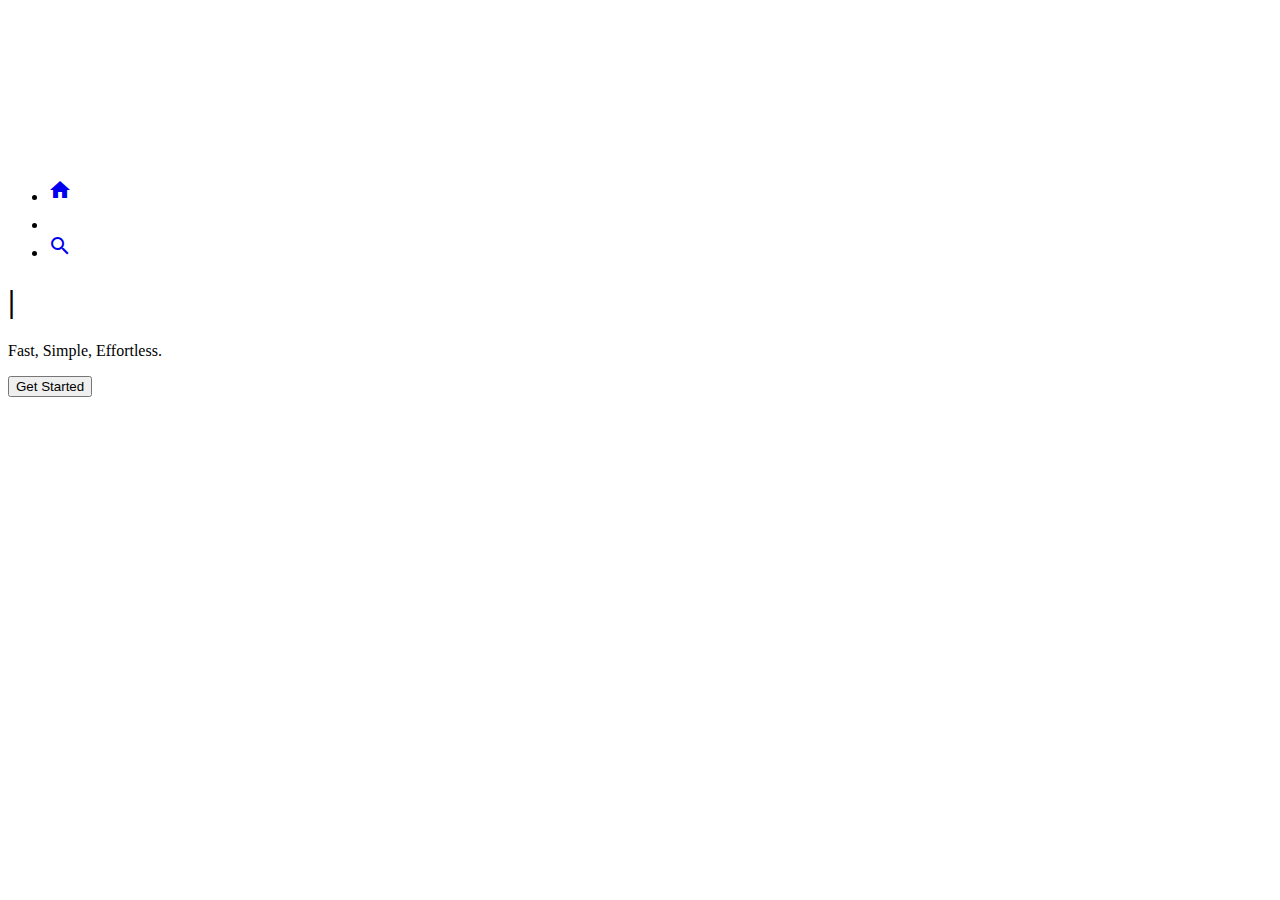
==== index.html @ d63a3357 "Create index.html" ====
<!DOCTYPE html>
<html lang="en">
<head>
    <meta charset="UTF-8">
    <meta name="viewport" content="width=device-width, initial-scale=1.0">
    <title>Legacy | Beta</title>
    <link href="css/styles.css" rel="stylesheet">
    <link href="https://fonts.googleapis.com/icon?family=Material+Icons" rel="stylesheet">
</head>
<body>
    <canvas></canvas>

    <div class="sidebar">
        <ul>
            <li><a href="#"><i class="material-icons">home</i></a></li>
            <li><a href="#"><i class="material-icons">sports_esports</i></a></li>
            <li><a href="#"><i class="material-icons">search</i></a></li>
        </ul>
    </div>

    <div class="container">
        <h1><span id="auto-typed-text"></span><span id="cursor">|</span></h1>
        <p>Fast, Simple, Effortless.</p>
        <button class="cta-button" onmouseover="explodeStars(event)">
            Get Started
        </button>
    </div>

    <script src="js/script.js"></script>
</body>
</html>
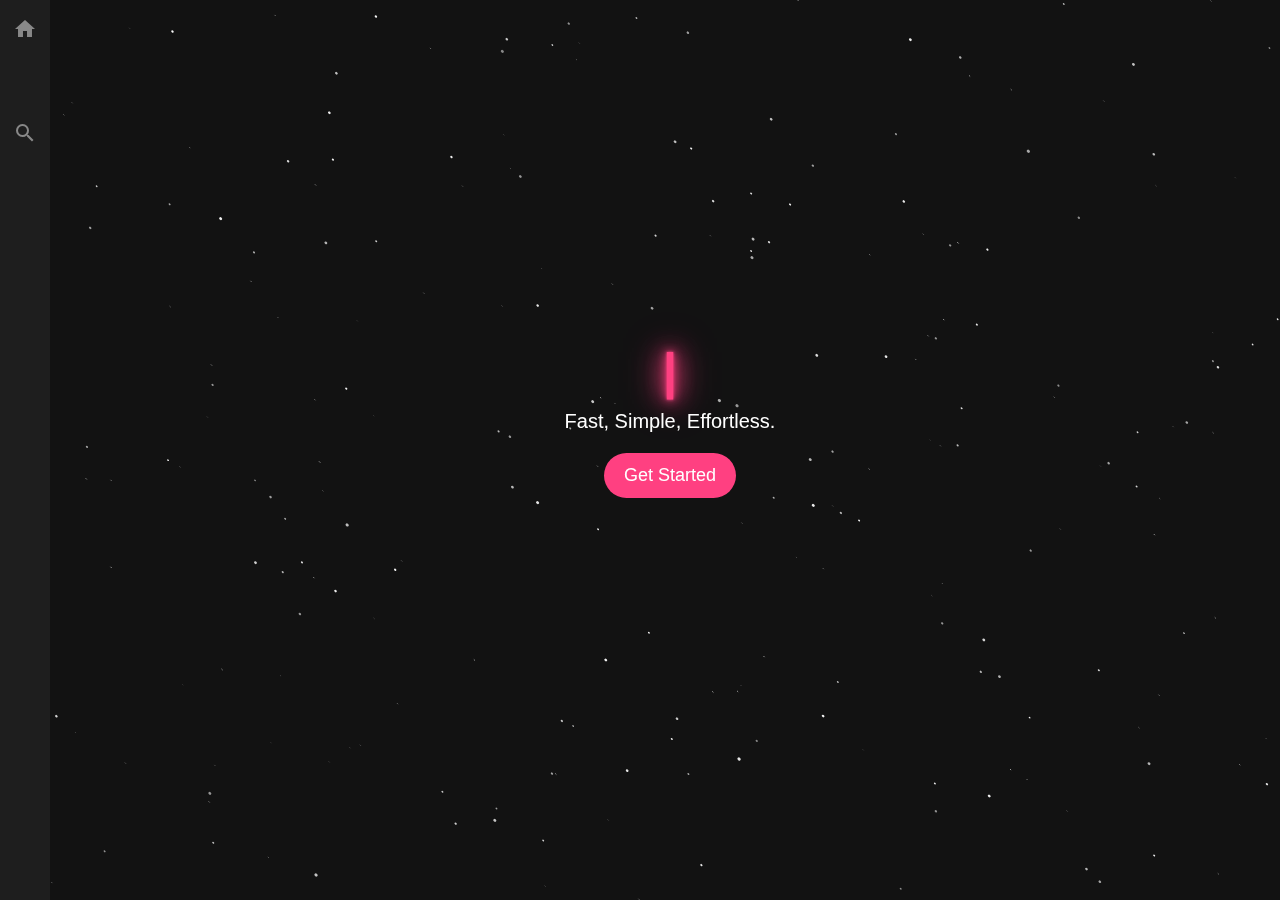
==== commit 972c97f3: "Update index.html" ====
--- a/index.html
+++ b/index.html
@@ -4,7 +4,7 @@
     <meta charset="UTF-8">
     <meta name="viewport" content="width=device-width, initial-scale=1.0">
     <title>Legacy | Beta</title>
-    <link href="css/styles.css" rel="stylesheet">
+    <link href="css/home.css" rel="stylesheet">
     <link href="https://fonts.googleapis.com/icon?family=Material+Icons" rel="stylesheet">
 </head>
 <body>
@@ -12,9 +12,9 @@
 
     <div class="sidebar">
         <ul>
-            <li><a href="#"><i class="material-icons">home</i></a></li>
-            <li><a href="#"><i class="material-icons">sports_esports</i></a></li>
-            <li><a href="#"><i class="material-icons">search</i></a></li>
+            <li><a href="index.html"><i class="material-icons">home</i></a></li>
+            <li><a href="g.html"><i class="material-icons">sports_esports</i></a></li>
+            <li><a href="s.html"><i class="material-icons">search</i></a></li>
         </ul>
     </div>
 
@@ -26,6 +26,6 @@
         </button>
     </div>
 
-    <script src="js/script.js"></script>
+    <script src="js/home.js"></script>
 </body>
 </html>
--- a/css/home.css
+++ b/css/home.css
@@ -0,0 +1,155 @@
+* {
+    margin: 0;
+    padding: 0;
+    box-sizing: border-box;
+}
+
+body {
+    font-family: 'Inter', sans-serif;
+    background-color: #121212;
+    color: #fff;
+    display: flex;
+    overflow: hidden;
+}
+
+.sidebar {
+    height: 100vh;
+    width: 50px; 
+    background-color: #1E1E1E;
+    padding: 3px;
+    display: flex;
+    flex-direction: column;
+    justify-content: flex-start; 
+    position: fixed;
+    z-index: 2;
+}
+
+.sidebar ul {
+    list-style: none;
+    padding: 0;
+    margin: 0;
+    flex: 1;
+    display: flex;
+    flex-direction: column; 
+    justify-content: flex-start;
+}
+
+.sidebar ul li {
+    margin: 4px 0; 
+    display: flex; 
+    justify-content: flex-start; 
+    align-items: center; 
+    width: 100%;
+}
+
+.sidebar ul li a {
+    text-decoration: none;
+    color: #ccc;
+    font-size: 16px;
+    display: flex;
+    align-items: center;
+    padding: 10px;
+    border-radius: 8px;
+    transition: all 0.3s ease;
+    width: 100%;
+}
+
+.sidebar ul li a:hover {
+    color: #fff;
+    background-color: #333;
+}
+
+.sidebar ul li a i {
+    font-size: 24px; 
+    color: #888;
+    margin-right: 10px;
+}
+
+.sidebar ul li a:hover i {
+    color: #fff;
+}
+
+.container {
+    padding: 30px;
+    margin-left: 60px;
+    color: #fff;
+    flex-grow: 1;
+    display: flex;
+    flex-direction: column;
+    justify-content: center;
+    align-items: center;
+    height: calc(100vh - 60px);
+    text-align: center;
+    position: relative;
+    z-index: 1;
+}
+
+h1 {
+    font-size: 50px;
+    margin-bottom: 10px;
+    text-shadow: 0 0 3px #ff4081, 0 0 10px #ff4081, 0 0 20px #ff4081, 0 0 30px #ff4081, 0 0 40px #ff4081;
+    color: #fff;
+}
+
+p {
+    font-weight: lighter;
+    font-size: 20px;
+    margin-bottom: 20px;
+}
+
+.cta-button {
+    position: relative;
+    overflow: hidden;
+    background-color: #ff4081;
+    color: #fff;
+    border: none;
+    border-radius: 25px;
+    padding: 12px 20px;
+    font-size: 18px;
+    cursor: pointer;
+    transition: background-color 0.3s ease, transform 0.2s ease;
+}
+
+.star {
+    position: absolute;
+    width: 8px;
+    height: 8px;
+    background-color: #ff4081;
+    border-radius: 50%;
+    pointer-events: none;
+    opacity: 0;
+    animation: explode 0.6s forwards;
+}
+
+@keyframes explode {
+    0% {
+        transform: translate(0, 0);
+        opacity: 1;
+    }
+    100% {
+        transform: translate(var(--x), var(--y));
+        opacity: 0;
+    }
+}
+
+canvas {
+    position: fixed;
+    top: 0;
+    left: 0;
+    width: 100%;
+    height: 100%;
+    z-index: 0;
+}
+
+#cursor {
+    font-weight: bold;
+    font-size: 50px;
+    color: #ff4081;
+    animation: blink 1s infinite;
+}
+
+@keyframes blink {
+    0% { opacity: 1; }
+    50% { opacity: 0; }
+    100% { opacity: 1; }
+}
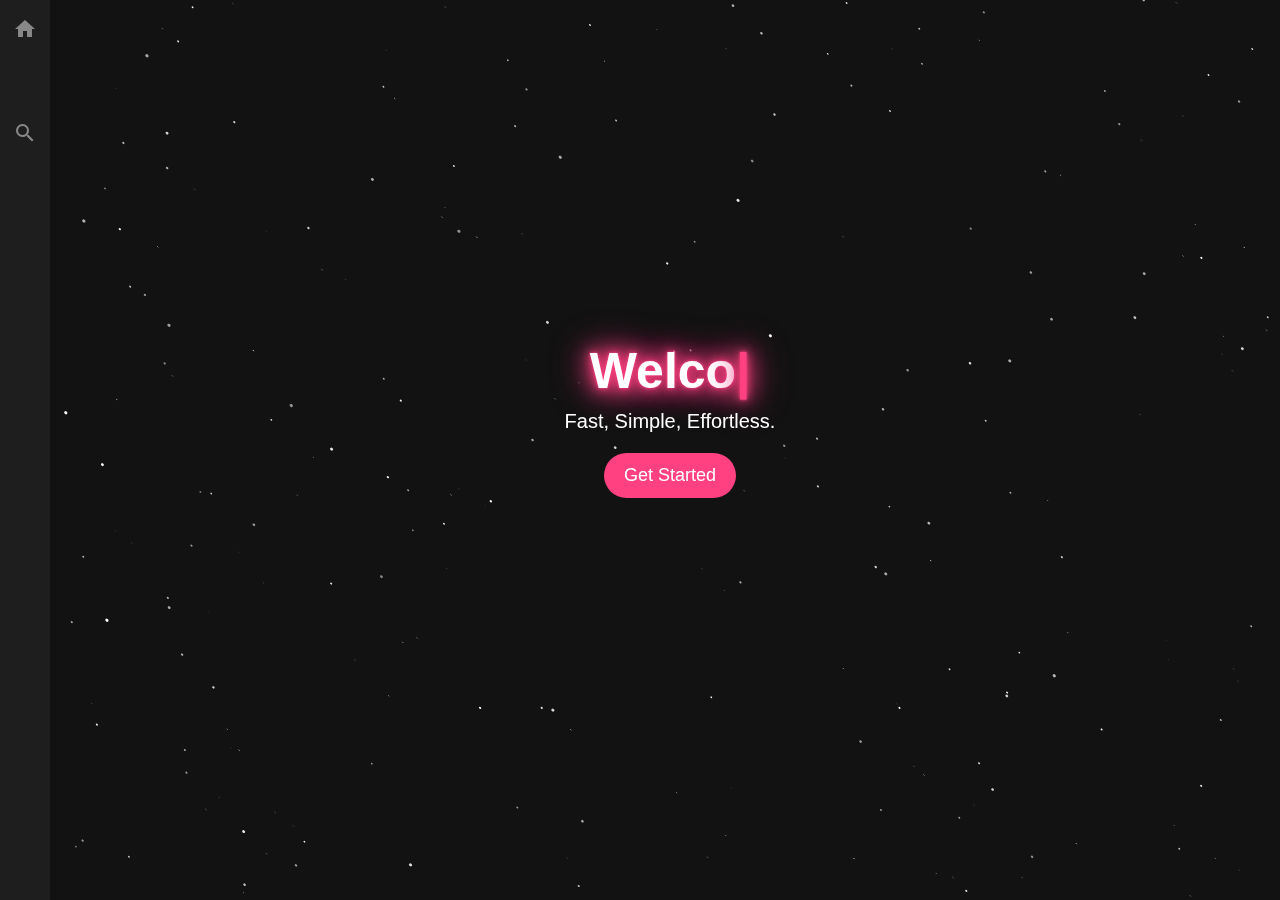
==== commit ffb7a814: "Update index.html" ====
--- a/index.html
+++ b/index.html
@@ -27,5 +27,27 @@
     </div>
 
     <script src="js/home.js"></script>
+
+    <script>
+    const text = "Welcome to Legacy."; 
+    const typingSpeed = 150; 
+    let index = 0;
+
+    function typeText() {
+        if (index < text.length) {
+            document.getElementById('auto-typed-text').textContent += text.charAt(index);
+            index++;
+            setTimeout(typeText, typingSpeed); 
+        } else {
+            document.getElementById('cursor').style.display = 'none'; 
+        }
+    }
+
+    // Start typing when the page loads
+    window.onload = function() {
+        typeText();
+    };
+</script>
+
 </body>
 </html>
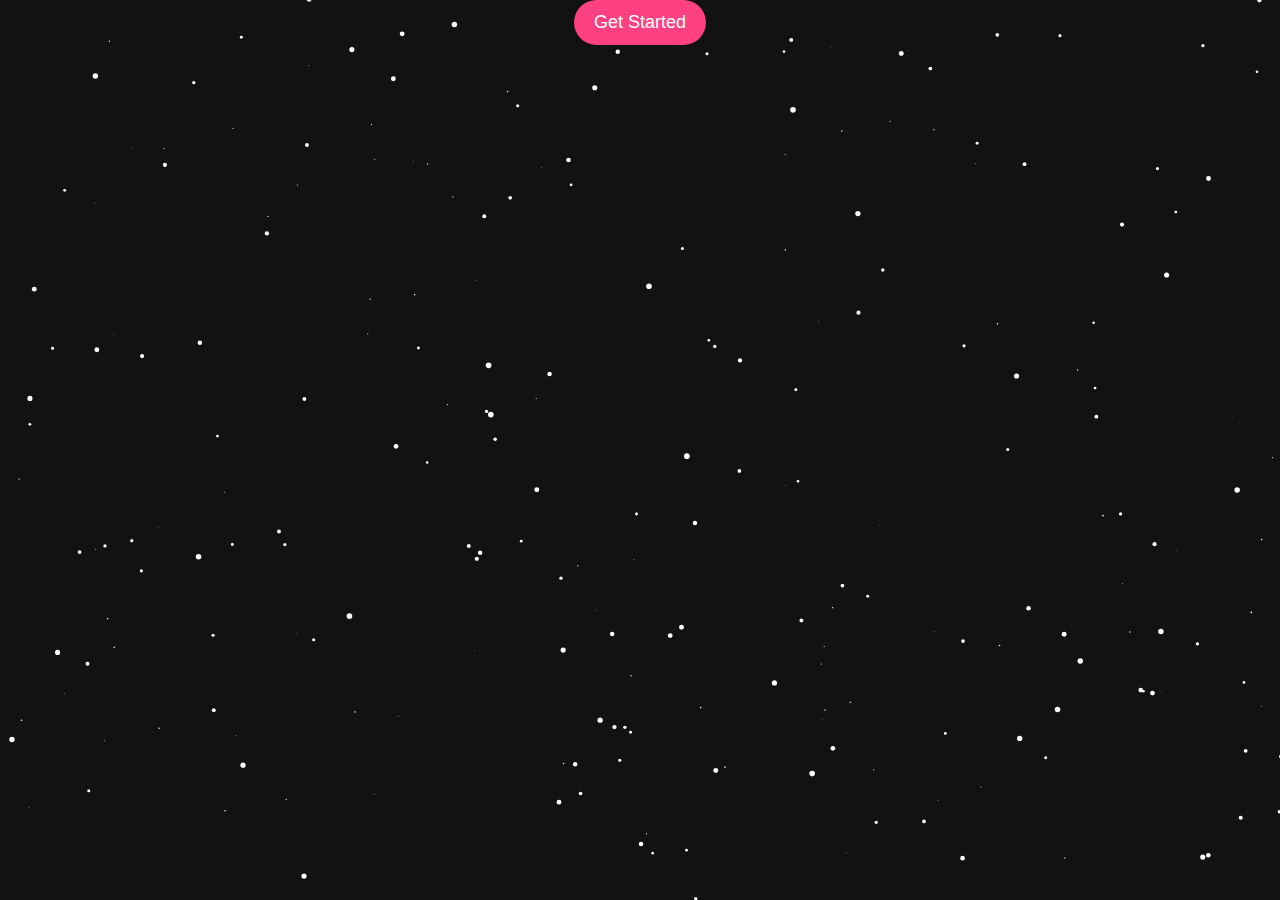
==== commit 0baef999: "Update index.html" ====
--- a/index.html
+++ b/index.html
@@ -18,13 +18,9 @@
         </ul>
     </div>
 
-    <div class="container">
-        <h1><span id="auto-typed-text"></span><span id="cursor">|</span></h1>
-        <p>Fast, Simple, Effortless.</p>
-        <button class="cta-button" onmouseover="explodeStars(event)">
-            Get Started
-        </button>
-    </div>
+    <button class="cta-button" onmouseover="explodeStars(event)" onclick="window.location.href='g.html'">
+                Get Started
+    </button>
 
     <script src="js/home.js"></script>
 
--- a/css/home.css
+++ b/css/home.css
@@ -10,6 +10,7 @@
     color: #fff;
     display: flex;
     overflow: hidden;
+    justify-content: center;
 }
 
 .sidebar {
@@ -18,6 +19,7 @@
     background-color: #1E1E1E;
     padding: 3px;
     display: flex;
+    margin-right: 1700px;
     flex-direction: column;
     justify-content: flex-start; 
     position: fixed;
@@ -71,7 +73,6 @@
 
 .container {
     padding: 30px;
-    margin-left: 60px;
     color: #fff;
     flex-grow: 1;
     display: flex;
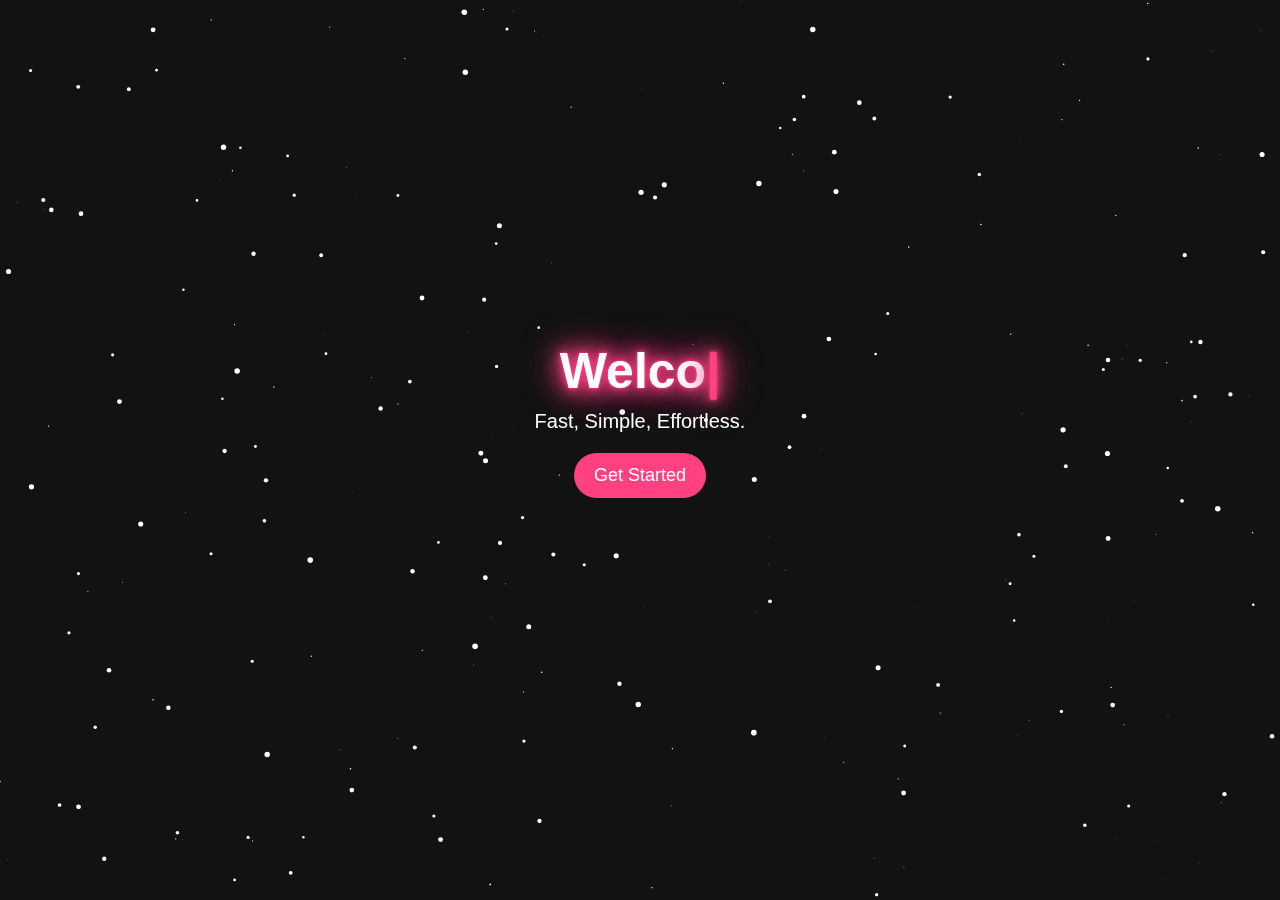
==== commit 60ddca9d: "Update index.html" ====
--- a/index.html
+++ b/index.html
@@ -18,10 +18,14 @@
         </ul>
     </div>
 
-    <button class="cta-button" onmouseover="explodeStars(event)" onclick="window.location.href='g.html'">
-                Get Started
-    </button>
-
+    <div class="container">
+        <h1><span id="auto-typed-text"></span><span id="cursor">|</span></h1>
+        <p>Fast, Simple, Effortless.</p>
+        <button class="cta-button" onmouseover="explodeStars(event)" onclick="window.location.href='g.html'">
+           Get Started
+        </button>
+    </div>
+    
     <script src="js/home.js"></script>
 
     <script>
--- a/css/home.css
+++ b/css/home.css
@@ -19,7 +19,7 @@
     background-color: #1E1E1E;
     padding: 3px;
     display: flex;
-    margin-right: 1700px;
+    margin-right: 1900px;
     flex-direction: column;
     justify-content: flex-start; 
     position: fixed;
